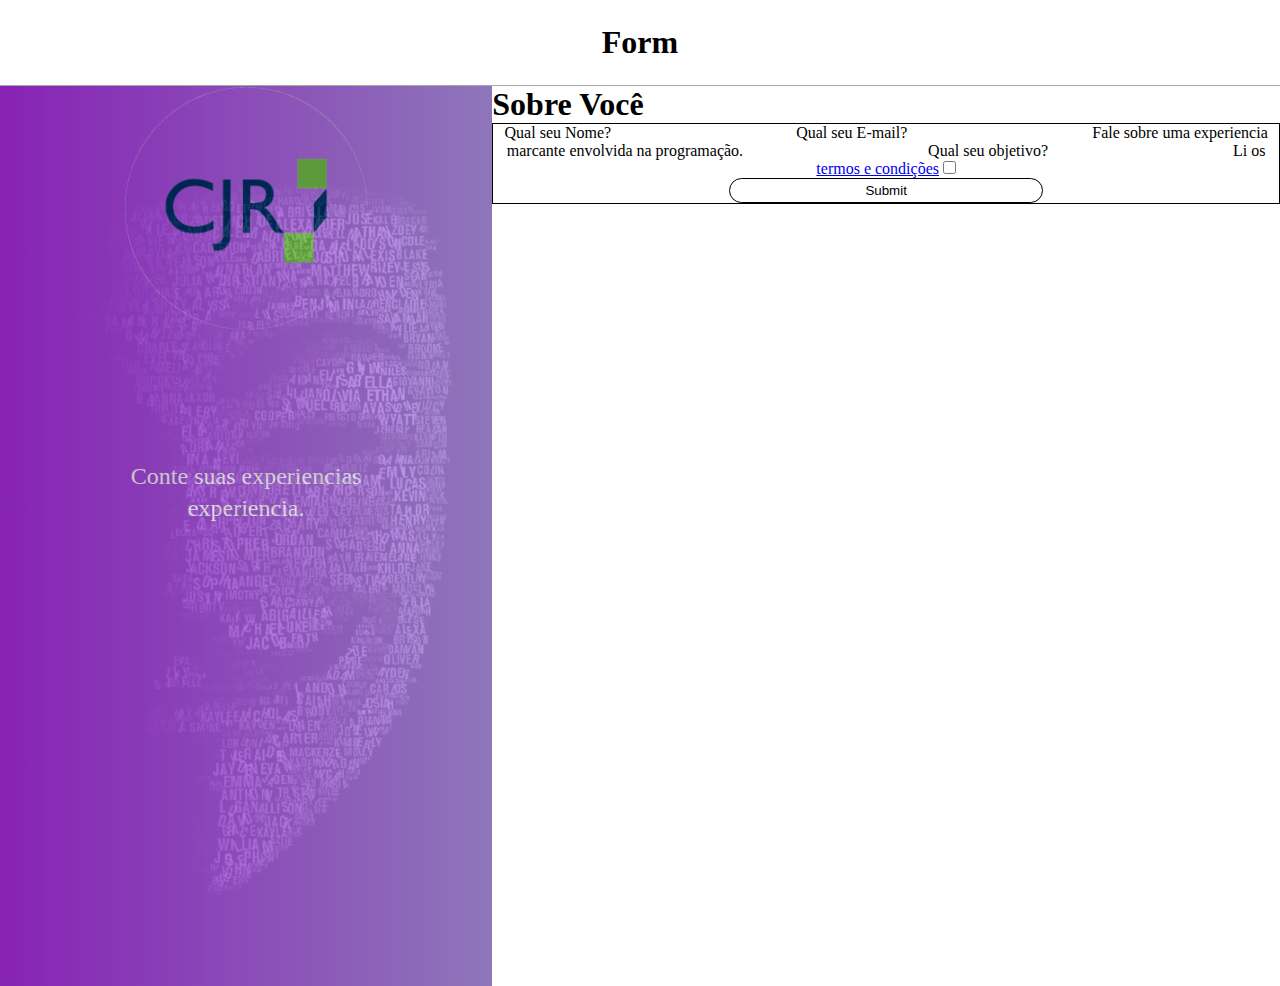
==== form.html @ 9cb462fa "beginning" ====
<!DOCTYPE html>
<html lang="pt-BR">
<head>
    <meta charset="UTF-8">
    <meta http-equiv="X-UA-Compatible" content="IE=edge">
    <meta name="viewport" content="width=device-width, initial-scale=1.0">
    <link rel="stylesheet" type="text/css" href="style.css" media="screen" />
    <title>Form</title>
</head>
<body>
    <nav class="header">
        <h1>Form</h1>
    </nav>
    <div>
        <div class="container">
            <div class="container_E">
                 <img src="./Logo.png"></img>
                 <p>Conte suas experiencias</br> experiencia.</p>

            </div>
            <div class="container_D">
                <h1 class="Title">Sobre Você</h1>
                <div class="box">
                    <form>
                        <label for="fname" class="label">Qual seu Nome? </label>
                        <input type="text" id="fname" name="fname" class="input"/>

                        <label for="email" class="label">Qual seu E-mail?</label>
                        <input type="email" id="email" name="email" class="input"/>
                        
        
                        <label for="pass" class="label">Fale sobre uma experiencia marcante envolvida na programação. </label>
                        <input type="text" id="pass" class="input"/>

                        <label for="goal" class="label">Qual seu objetivo? </label>
                        <input type="text" id="goal" class="input"/>
        
                        <label for="condicoes">Li os <a href="#">termos e condições</a></label>
                        <input type="checkbox" id="condicoes" name="condicoes"/>
                        
                        <input type="submit" class="botao"/>
                    </form>
                </div>
            </div>
        </div>
    </div>
</body>
</html>
---- style.css ----
* { 
    border: 0;
    margin: 0;
    padding: 0;
    box-sizing: border-box;
}

.header {

    padding: 24px;
    border-bottom: 1px solid rgba(82, 80, 80, 0.5);
    background: #FFFF;
    color: black;
    display: flex;
    flex-direction: row;
    justify-content: center;

}
img {
    display: block;
    margin-left: auto;
    margin-right: auto;
    width: 50%;
}

.container {
    display: flex;
    align-items: stretch;
    height: 100vh;
}

.container_E {
    position: relative;
    flex: 5;
    background: rgb(169,43,227);
    background: linear-gradient(90deg, rgba(169,43,227,1) 0%, rgba(179,148,233,1) 100%);
    align-items: center;
    justify-content: center;
    height: 100vh;
}
.container_E::before {
    content: "";
    position: absolute;
    top: 0px;
    right: 0px;
    bottom: 0px;
    left: 0px;
    background-image: url("./AN.jpg");
    background-size: cover;
    opacity: 0.2;
}
.name {
    font-size: 36px;
    margin: 128px 100px 0;

}
p {
    font-size: 24px;
    line-height: 32px;
    color: #f8f8f9;
    text-align: center;
    margin-top: 128px;
}

.container_D {
    flex: 8;
    background: #FFF;
}

.box  {
    border: 0.1rem solid black;
    text-align: center;
  }




/* .Linput {
  height: 25px;
  border: none;
  border-bottom: 1px solid;
  border-left: 1px solid;
  margin-bottom: 5px;
  border-radius: 5px;
  outline: none;
  padding-left: 5px;
} */
form {
    flex-direction: column;
}

.botao {
    width: 40%;
    height: 25px;
    cursor: pointer;
    background-color: white;
    border: 1px solid;
    border-radius: 50px;
    margin: 0 auto;
    display: block;
}

input:hover {
    background-color: rgb(243, 243, 243);
    transition: 0.5s;
}

input:focus {
    background-color: rgb(243, 243, 243);
}
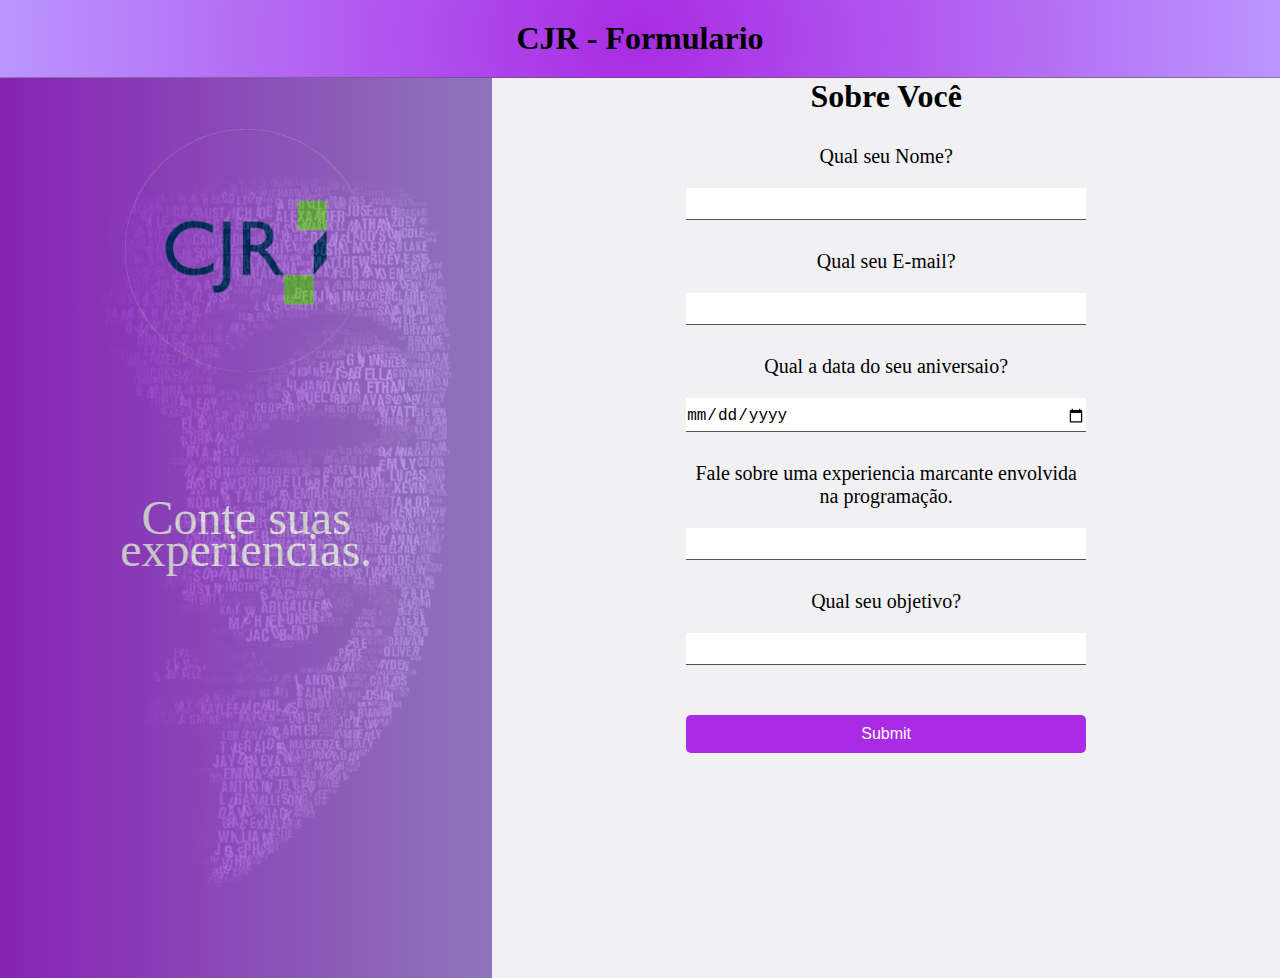
==== commit ee6ed62a: "Organization" ====
--- a/form.html
+++ b/form.html
@@ -4,18 +4,18 @@
     <meta charset="UTF-8">
     <meta http-equiv="X-UA-Compatible" content="IE=edge">
     <meta name="viewport" content="width=device-width, initial-scale=1.0">
-    <link rel="stylesheet" type="text/css" href="style.css" media="screen" />
+    <link rel="stylesheet" type="text/css" href="./style.css" media="screen" />
     <title>Form</title>
 </head>
 <body>
-    <nav class="header">
-        <h1>Form</h1>
-    </nav>
+    <div class="header">
+        <h1>CJR - Formulario</h1>
+    </div>
     <div>
         <div class="container">
             <div class="container_E">
-                 <img src="./Logo.png"></img>
-                 <p>Conte suas experiencias</br> experiencia.</p>
+                 <img src="../images/Logo.png"></img>
+                 <p>Conte suas </br> experiencias.</p>
 
             </div>
             <div class="container_D">
@@ -23,21 +23,20 @@
                 <div class="box">
                     <form>
                         <label for="fname" class="label">Qual seu Nome? </label>
-                        <input type="text" id="fname" name="fname" class="input"/>
+                        <input type="text" id="fname" name="fname" class="input"/></br>
 
                         <label for="email" class="label">Qual seu E-mail?</label>
-                        <input type="email" id="email" name="email" class="input"/>
+                        <input type="email" id="email" name="email" class="input"/></br>
                         
-        
-                        <label for="pass" class="label">Fale sobre uma experiencia marcante envolvida na programação. </label>
-                        <input type="text" id="pass" class="input"/>
+                        <label for="date" class="label">Qual a data do seu aniversaio? </label>
+                        <input type="date" id="date" class="input"/></br>
+
+                        <label for="pass" class="label">Fale sobre uma experiencia marcante envolvida</br> na programação. </label>
+                        <input type="text" id="experience" class="input"/></br>
 
                         <label for="goal" class="label">Qual seu objetivo? </label>
-                        <input type="text" id="goal" class="input"/>
-        
-                        <label for="condicoes">Li os <a href="#">termos e condições</a></label>
-                        <input type="checkbox" id="condicoes" name="condicoes"/>
-                        
+                        <input type="text" id="goal" class="input"/></br>
+
                         <input type="submit" class="botao"/>
                     </form>
                 </div>
--- a/style.css
+++ b/style.css
@@ -6,18 +6,18 @@
 }
 
 .header {
-
-    padding: 24px;
+    width: auto;    
+    padding: 20px;
     border-bottom: 1px solid rgba(82, 80, 80, 0.5);
-    background: #FFFF;
+    background: rgb(169,43,227);
+    background: radial-gradient(circle, rgba(169,43,227,1) 0%, rgba(187,150,255,1) 100%);
     color: black;
     display: flex;
-    flex-direction: row;
     justify-content: center;
-
 }
 img {
     display: block;
+    margin-top: 50px;
     margin-left: auto;
     margin-right: auto;
     width: 50%;
@@ -45,7 +45,7 @@
     right: 0px;
     bottom: 0px;
     left: 0px;
-    background-image: url("./AN.jpg");
+    background-image: url("../images/AN.jpg");
     background-size: cover;
     opacity: 0.2;
 }
@@ -55,7 +55,7 @@
 
 }
 p {
-    font-size: 24px;
+    font-size: 48px;
     line-height: 32px;
     color: #f8f8f9;
     text-align: center;
@@ -64,47 +64,60 @@
 
 .container_D {
     flex: 8;
-    background: #FFF;
+
+    background: #f1f1f4;
 }
 
+h1 {
+    text-align: center;
+}
 .box  {
-    border: 0.1rem solid black;
     text-align: center;
+    flex-direction: column;
+    align-items: center;
   }
 
-
-
-
-/* .Linput {
-  height: 25px;
-  border: none;
-  border-bottom: 1px solid;
-  border-left: 1px solid;
-  margin-bottom: 5px;
-  border-radius: 5px;
-  outline: none;
-  padding-left: 5px;
-} */
-form {
-    flex-direction: column;
+label {
+    display: block;
+    margin-top: 30px;
+    font-size: 20px;
+}
+.condicoes {
+    display: node;
 }
 
-.botao {
-    width: 40%;
-    height: 25px;
-    cursor: pointer;
-    background-color: white;
-    border: 1px solid;
-    border-radius: 50px;
-    margin: 0 auto;
-    display: block;
+input{ 
+    border:0;
+    border-bottom:1px solid #555;  
+    width:400px;
+    padding:8px 0 5px 0;
+    margin-top: 20px;
+    font-size:16px;
+    color:rgb(0, 0, 0);
+  }
+input:focus{ 
+   border:none;	
+   outline:none;
+   border-bottom:1px solid #e74c3c;	
 }
-
 input:hover {
     background-color: rgb(243, 243, 243);
     transition: 0.5s;
 }
+.botao {
+	color:#fff;
+	background-color:rgb(169,43,227);
+	outline: none;
+    border: 0;
+	padding:10px 20px;
+	margin-top:50px;
+	border-radius:5px;
+	cursor:pointer;
+	position:relative;
+}
 
-input:focus {
-    background-color: rgb(243, 243, 243);
-}+input:hover[type=submit]{
+    background-color: rgb(187, 67, 243);
+    transition: 0.5s;
+}
+
